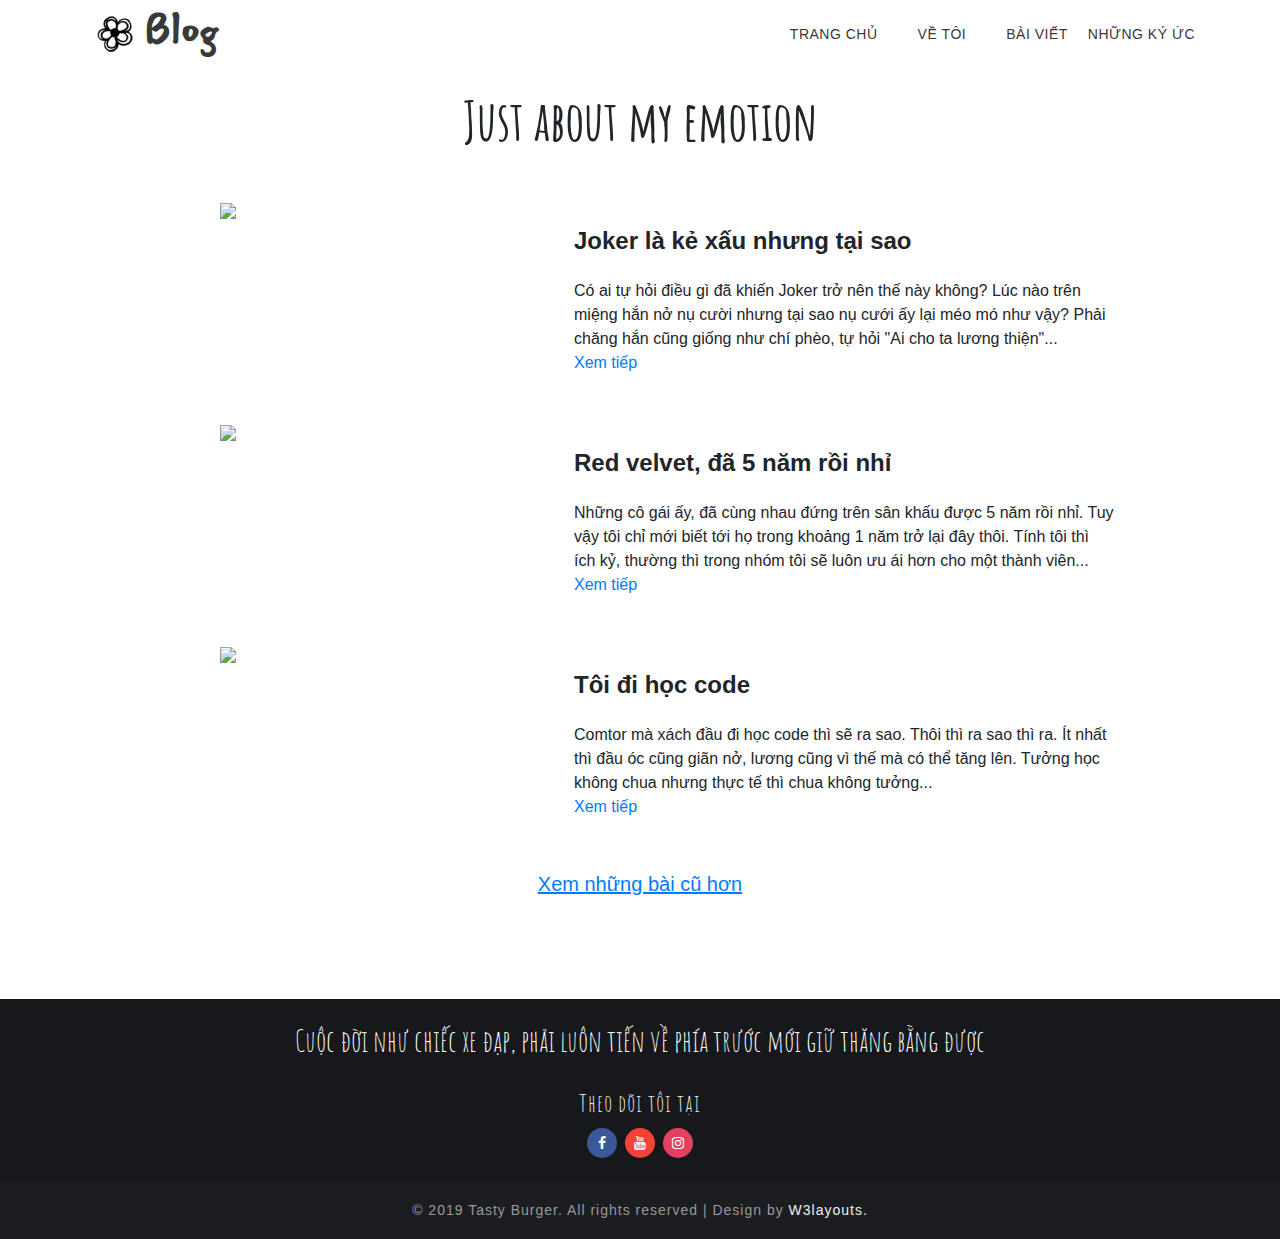
==== blog/index.html @ 6f5dbcda "Add may blog" ====
<!--
Author: W3layouts
Author URL: http://w3layouts.com
License: Creative Commons Attribution 3.0 Unported
License URL: http://creativecommons.org/licenses/by/3.0/
-->

<!DOCTYPE html>
<html lang="zxx">

<head>
	<title>Bông's Blog</title>
	<!-- Meta tag Keywords -->
	<meta name="viewport" content="width=device-width, initial-scale=1">
	<meta charset="UTF-8" />
	<meta name="keywords"
		content="Blog for myself, about my daily life, flim and music" />
	<script>
		addEventListener("load", function () {
			setTimeout(hideURLbar, 0);
		}, false);

		function hideURLbar() {
			window.scrollTo(0, 1);
		}
	</script>
	<!--// Meta tag Keywords -->

	<!-- Custom-Files -->
	<link rel="stylesheet" href="../css/bootstrap.css">
	<!-- Bootstrap-Core-CSS -->
	<link href="../css/css_slider.css" type="text/css" rel="stylesheet" media="all">
	<!-- css slider -->
	<link rel="stylesheet" href="../css/style.css" type="text/css" media="all" />
	<!-- Style-CSS -->
	<link href="../css/font-awesome.min.css" rel="stylesheet">
	<!-- Font-Awesome-Icons-CSS -->
	<!-- //Custom-Files -->

	<!-- Web-Fonts -->
	<!-- <link
		href="//fonts.googleapis.com/css?family=Lato:100,100i,300,300i,400,400i,700,700i,900,900i&amp;subset=latin-ext"
		rel="stylesheet">
	<link
		href="//fonts.googleapis.com/css?family=Barlow+Semi+Condensed:100,100i,200,200i,300,300i,400,400i,500,500i,600,600i,700,700i,800,800i,900,900i"
		rel="stylesheet"> -->
	<link href="https://fonts.googleapis.com/css?family=Mansalva&display=swap" rel="stylesheet">
	<link href="https://fonts.googleapis.com/css?family=Amatic+SC&display=swap" rel="stylesheet">
	<link href="https://fonts.googleapis.com/css2?family=Comic+Neue:ital,wght@1,700&display=swap" rel="stylesheet">
	<!-- //Web-Fonts -->
</head>

<body>
	<!-- header -->
	<header id="home">
	<!-- header 2 -->
	<!-- navigation -->
	<div class="main-top py-1">
		<div class="container">
			<div class="nav-content">
				<!-- logo -->
				<h1>
					<a id="logo" class="logo logo-text" href="../index.html">
						<img src="../images/logo-flower.png" alt="" class="img-fluid">Blog
					</a>
				</h1>
				<!-- //logo -->
				<!-- nav -->
				<div class="nav_web-dealingsls">
					<nav>
						<label for="drop" class="toggle">Menu</label>
						<input type="checkbox" id="drop" />
						<ul class="menu">
							<li><a href="../index.html">Trang chủ</a></li>
							<li><a href="../about/about.html">Về tôi</a></li>
							<li><a href="index.html">Bài viết</a></li>
							<li><a href="#">Những ký ức</a></li>
						</ul>
					</nav>
				</div>
				<!-- //nav -->
			</div>
		</div>
	</div>
	<!-- //navigation -->
	<!-- //header 2 -->

	<!-- content -->
	<div class="about-bottom" id="blog">
		<div class="row no-gutters">
			<h1 class="title-page">Just about my emotion</h1>
			<div class="blogcontent">
				<a href="post1.html"><img src="images/post1.JPG" class="blogimg"/></a>
				<div class="blogtext">
					<div class="blogtitle">Joker là kẻ xấu nhưng tại sao</div>
					<div class="blogdesciption">Có ai tự hỏi điều gì đã khiến Joker trở nên thế này không? 
						Lúc nào trên miệng hắn nở nụ cười nhưng tại sao nụ cưới ấy lại méo mó
						như vậy? Phải chăng hắn cũng giống như chí phèo, tự hỏi "Ai cho ta lương thiện"...
					</div>
					<a href="post1.html">Xem tiếp</a>
				</div>
			</div>
			<div class="blogcontent">
				<a href="post2.html"><img src="images/post2.JPG" class="blogimg"/></a>
				<div class="blogtext">
					<div class="blogtitle">Red velvet, đã 5 năm rồi nhỉ</div>
					<div class="blogdesciption">Những cô gái ấy, đã cùng nhau đứng trên sân khấu được 5 năm 
						rồi nhỉ. Tuy vậy tôi chỉ mới biết tới họ trong khoảng 1 năm trở lại đây thôi.
						Tính tôi thì ích kỷ, thường thì trong nhóm tôi sẽ luôn ưu ái hơn cho một thành viên...
					</div>
					<a href="post2.html">Xem tiếp</a>
				</div>
			</div>
			<div class="blogcontent">
				<a href="post3.html"><img src="images/post3.JPG" class="blogimg"/></a>
				<div class="blogtext">
					<div class="blogtitle">Tôi đi học code</div>
					<div class="blogdesciption">Comtor mà xách đầu đi học code thì sẽ ra sao. Thôi thì ra sao thì ra.
						Ít nhất thì đầu óc cũng giãn nở, lương cũng vì thế mà có thể tăng lên.
						Tưởng học không chua nhưng thực tế thì chua không tưởng... 
					</div>
					<a href="post3.html">Xem tiếp</a>
				</div>
			</div>
			<div id="oldpost">
				<a href="#">Xem những bài cũ hơn</a>
			</div>
		</div>
	</div>
	<!-- //content -->


	<!-- footer -->
	<footer class="py-5">
		<div class="container py-xl-4">
			<div class="row footer-top">
				<div class="col-lg-12 footer-grid_section_1its slogan">
					<h3>Cuộc đời như chiếc xe đạp, phải luôn tiến về phía trước mới giữ thăng bằng được</h3>
				</div>
				<div class="col-lg-12 footer-grid_section_1its footer-text social-icon">
					<!-- social icons -->
					<ul class="top-right-info">
						<div class="footer-title">
								<h3>Theo dõi tôi tại</h3>
						</div>
						<li class="facebook-w3">
							<a href="#facebbok">
								<span class="fa fa-facebook-f"></span>
							</a>
						</li>
						<li class="youtube-w3">
							<a href="#youtube">
								<span class="fa fa-youtube"></span>
							</a>
						</li>
						<li class="instagram-w3">
							<a href="#instagram">
								<span class="fa fa-instagram"></span>
							</a>
						</li>
					</ul>
					<!-- //social icons -->
				</div>
<!-- 
				<div class="col-lg-6 footer-grid_section_1its">
					<div class="footer-title">
						<h3>Request Info</h3>
					</div>
					<div class="info-form-right mt-4 p-0">
						<form action="#" method="post">
							<div class="row">
								<div class="col-lg-6 form-group mb-2 pr-lg-1">
									<input type="text" class="form-control" name="Name" placeholder="Name" required="">
								</div>
								<div class="col-lg-6 form-group mb-2 pl-lg-1">
									<input type="text" class="form-control" name="Phone" placeholder="Phone"
										required="">
								</div>
							</div>
							<div class="form-group mb-2">
								<input type="email" class="form-control" name="Email" placeholder="Email" required="">
							</div>
							<div class="form-group mb-2">
								<textarea name="Comment" class="form-control" placeholder="Comment"
									required=""></textarea>
							</div>
							<button type="submit" class="btn submit-contact ml-auto">Submit</button>
						</form>
					</div> -->
				</div>
			</div>
		</div>
	</footer>
	<!-- //footer -->
	<!-- copyright -->
	<div class="cpy-right text-center py-3">
		<p>© 2019 Tasty Burger. All rights reserved | Design by
			<a href="http://w3layouts.com"> W3layouts.</a>
		</p>
	</div>
	<!-- //copyright -->
	<!-- move top icon -->
	<a href="#home" class="move-top text-center">
		<span class="fa fa-level-up" aria-hidden="true"></span>
	</a>
	<!-- //move top icon -->

</body>

</html>
---- css/css_slider.css ----
.csslider {
    position: relative;
}

.csslider>input {
    display: none;
}

.csslider>input:nth-of-type(4):checked~ul li:first-of-type {
    margin-left: -300%;
}

.csslider>input:nth-of-type(3):checked~ul li:first-of-type {
    margin-left: -200%;
}

.csslider>input:nth-of-type(2):checked~ul li:first-of-type {
    margin-left: -100%;
}

.csslider>input:nth-of-type(1):checked~ul li:first-of-type {
    margin-left: 0%;
}

.csslider>ul {
    position: relative;
    font-size: 0;
    line-height: 0;
    margin: 0 auto;
    padding: 0;
    overflow: hidden;
    white-space: nowrap;
    -moz-box-sizing: border-box;
    -webkit-box-sizing: border-box;
    box-sizing: border-box;
}

.csslider>ul>li {
    position: relative;
    display: inline-block;
    width: 100%;
    height: 100%;
    overflow: visible;
    font-size: 15px;
    font-size: initial;
    line-height: normal;
    -moz-transition: all 0.5s cubic-bezier(0.4, 1.3, 0.65, 1);
    -o-transition: all 0.5s ease-out;
    -webkit-transition: all 0.5s cubic-bezier(0.4, 1.3, 0.65, 1);
    transition: all 0.5s cubic-bezier(0.4, 1.3, 0.65, 1);
    vertical-align: top;
    -moz-box-sizing: border-box;
    -webkit-box-sizing: border-box;
    box-sizing: border-box;
    white-space: normal;
}

.csslider>.navigation {
    position: absolute;
    bottom: 6%;
    left: 50%;
    z-index: 99;
    margin-bottom: -10px;
    font-size: 0;
    line-height: 0;
    text-align: center;
    -webkit-touch-callout: none;
    -webkit-user-select: none;
    -khtml-user-select: none;
    -moz-user-select: none;
    -ms-user-select: none;
    user-select: none;
}

.csslider>.navigation>div {
    margin-left: -100%;
}

.csslider>.navigation label {
    position: relative;
    display: inline-block;
    cursor: pointer;
    border-radius: 50%;
    margin: 0 6px;
    padding: 4px;
    background: #353535;
    border: 2px solid #353535;
}

.csslider>.navigation label:hover:after {
    opacity: 1;
}

.csslider>.navigation label:after {
    content: '';
    position: absolute;
    left: 50%;
    top: 50%;
    margin-left: -6px;
    margin-top: -6px;
    background: #ff3f34;
    border-radius: 50%;
    padding: 6px;
    opacity: 0;
}

.csslider.inside .navigation {
    bottom: 10px;
    margin-bottom: 10px;
}

.csslider.inside .navigation label {
    border: 1px solid #7e7e7e;
}

.csslider>input:nth-of-type(1):checked~.navigation label:nth-of-type(1):after,
.csslider>input:nth-of-type(2):checked~.navigation label:nth-of-type(2):after,
.csslider>input:nth-of-type(3):checked~.navigation label:nth-of-type(3):after {
    opacity: 1;
}

.csslider.infinity>input:first-of-type:checked~.arrows label.goto-last,
.csslider>input:nth-of-type(1):checked~.arrows>label:nth-of-type(0),
.csslider>input:nth-of-type(2):checked~.arrows>label:nth-of-type(1),
.csslider>input:nth-of-type(3):checked~.arrows>label:nth-of-type(2) {
    display: block;
    left: 0;
    right: auto;
    -moz-transform: rotate(45deg);
    -ms-transform: rotate(45deg);
    -o-transform: rotate(45deg);
    -webkit-transform: rotate(45deg);
    transform: rotate(45deg);
}

.csslider.infinity>input:last-of-type:checked~.arrows label.goto-first,
.csslider>input:nth-of-type(1):checked~.arrows>label:nth-of-type(2),
.csslider>input:nth-of-type(2):checked~.arrows>label:nth-of-type(3) {
    display: block;
    right: 0;
    left: auto;
    -moz-transform: rotate(225deg);
    -ms-transform: rotate(225deg);
    -o-transform: rotate(225deg);
    -webkit-transform: rotate(225deg);
    transform: rotate(225deg);
}

/*#region MODULES */
/* arrows left and right */
.csslider>.arrows {
    -webkit-touch-callout: none;
    -webkit-user-select: none;
    -khtml-user-select: none;
    -moz-user-select: none;
    -ms-user-select: none;
    user-select: none;
    display: none;
}

.csslider.inside .navigation {
    bottom: 10px;
    margin-bottom: 10px;
}

.csslider.inside .navigation label {
    border: 1px solid #7e7e7e;
}

.csslider>input:nth-of-type(1):checked~.navigation label:nth-of-type(1):after,
.csslider>input:nth-of-type(2):checked~.navigation label:nth-of-type(2):after,
.csslider>input:nth-of-type(3):checked~.navigation label:nth-of-type(3):after,
.csslider>input:nth-of-type(4):checked~.navigation label:nth-of-type(4):after,
.csslider>input:nth-of-type(5):checked~.navigation label:nth-of-type(5):after,
.csslider>input:nth-of-type(6):checked~.navigation label:nth-of-type(6):after,
.csslider>input:nth-of-type(7):checked~.navigation label:nth-of-type(7):after,
.csslider>input:nth-of-type(8):checked~.navigation label:nth-of-type(8):after,
.csslider>input:nth-of-type(9):checked~.navigation label:nth-of-type(9):after,
.csslider>input:nth-of-type(10):checked~.navigation label:nth-of-type(10):after,
.csslider>input:nth-of-type(11):checked~.navigation label:nth-of-type(11):after {
    opacity: 1;
}

.csslider>.arrows {
    position: absolute;
    top: 50%;
    width: 100%;
    height: 26px;
    z-index: 99;
    -moz-box-sizing: content-box;
    -webkit-box-sizing: content-box;
    box-sizing: content-box;
}

.csslider>.arrows label {
    display: none;
    position: absolute;
    top: -50%;
    padding: 9px;
    box-shadow: inset 2px -2px 0 1px #304659;
    cursor: pointer;
    -moz-transition: box-shadow 0.15s, margin 0.15s;
    -o-transition: box-shadow 0.15s, margin 0.15s;
    -webkit-transition: box-shadow 0.15s, margin 0.15s;
    transition: box-shadow 0.15s, margin 0.15s;
}

.csslider>.arrows label:hover {
    margin: 0;
    opacity: .8;
}

.csslider>.arrows label:before {
    content: '';
    position: absolute;
    top: -100%;
    left: -100%;
    height: 300%;
    width: 300%;
}

.csslider.infinity>input:first-of-type:checked~.arrows label.goto-last,
.csslider>input:nth-of-type(1):checked~.arrows>label:nth-of-type(0),
.csslider>input:nth-of-type(2):checked~.arrows>label:nth-of-type(1),
.csslider>input:nth-of-type(3):checked~.arrows>label:nth-of-type(2),
.csslider>input:nth-of-type(4):checked~.arrows>label:nth-of-type(3),
.csslider>input:nth-of-type(5):checked~.arrows>label:nth-of-type(4),
.csslider>input:nth-of-type(6):checked~.arrows>label:nth-of-type(5),
.csslider>input:nth-of-type(7):checked~.arrows>label:nth-of-type(6),
.csslider>input:nth-of-type(8):checked~.arrows>label:nth-of-type(7),
.csslider>input:nth-of-type(9):checked~.arrows>label:nth-of-type(8),
.csslider>input:nth-of-type(10):checked~.arrows>label:nth-of-type(9),
.csslider>input:nth-of-type(11):checked~.arrows>label:nth-of-type(10) {
    display: block;
    left: 5%;
    right: auto;
    -moz-transform: rotate(45deg);
    -ms-transform: rotate(45deg);
    -o-transform: rotate(45deg);
    -webkit-transform: rotate(45deg);
    transform: rotate(45deg);
}

.csslider.infinity>input:last-of-type:checked~.arrows label.goto-first,
.csslider>input:nth-of-type(1):checked~.arrows>label:nth-of-type(2),
.csslider>input:nth-of-type(2):checked~.arrows>label:nth-of-type(3),
.csslider>input:nth-of-type(3):checked~.arrows>label:nth-of-type(4),
.csslider>input:nth-of-type(4):checked~.arrows>label:nth-of-type(5),
.csslider>input:nth-of-type(5):checked~.arrows>label:nth-of-type(6),
.csslider>input:nth-of-type(6):checked~.arrows>label:nth-of-type(7),
.csslider>input:nth-of-type(7):checked~.arrows>label:nth-of-type(8),
.csslider>input:nth-of-type(8):checked~.arrows>label:nth-of-type(9),
.csslider>input:nth-of-type(9):checked~.arrows>label:nth-of-type(10),
.csslider>input:nth-of-type(10):checked~.arrows>label:nth-of-type(11),
.csslider>input:nth-of-type(11):checked~.arrows>label:nth-of-type(12) {
    display: block;
    right: 5%;
    left: auto;
    -moz-transform: rotate(225deg);
    -ms-transform: rotate(225deg);
    -o-transform: rotate(225deg);
    -webkit-transform: rotate(225deg);
    transform: rotate(225deg);
}

#slider1 {
    width: 100%;
}

@media screen and (max-width:1080px) {

    .csslider.infinity>input:first-of-type:checked~.arrows label.goto-last,
    .csslider>input:nth-of-type(1):checked~.arrows>label:nth-of-type(0),
    .csslider>input:nth-of-type(2):checked~.arrows>label:nth-of-type(1),
    .csslider>input:nth-of-type(3):checked~.arrows>label:nth-of-type(2),
    .csslider>input:nth-of-type(4):checked~.arrows>label:nth-of-type(3),
    .csslider>input:nth-of-type(5):checked~.arrows>label:nth-of-type(4),
    .csslider>input:nth-of-type(6):checked~.arrows>label:nth-of-type(5),
    .csslider>input:nth-of-type(7):checked~.arrows>label:nth-of-type(6),
    .csslider>input:nth-of-type(8):checked~.arrows>label:nth-of-type(7),
    .csslider>input:nth-of-type(9):checked~.arrows>label:nth-of-type(8),
    .csslider>input:nth-of-type(10):checked~.arrows>label:nth-of-type(9),
    .csslider>input:nth-of-type(11):checked~.arrows>label:nth-of-type(10) {
        left: 4%;
    }

    .csslider.infinity>input:last-of-type:checked~.arrows label.goto-first,
    .csslider>input:nth-of-type(1):checked~.arrows>label:nth-of-type(2),
    .csslider>input:nth-of-type(2):checked~.arrows>label:nth-of-type(3),
    .csslider>input:nth-of-type(3):checked~.arrows>label:nth-of-type(4),
    .csslider>input:nth-of-type(4):checked~.arrows>label:nth-of-type(5),
    .csslider>input:nth-of-type(5):checked~.arrows>label:nth-of-type(6),
    .csslider>input:nth-of-type(6):checked~.arrows>label:nth-of-type(7),
    .csslider>input:nth-of-type(7):checked~.arrows>label:nth-of-type(8),
    .csslider>input:nth-of-type(8):checked~.arrows>label:nth-of-type(9),
    .csslider>input:nth-of-type(9):checked~.arrows>label:nth-of-type(10),
    .csslider>input:nth-of-type(10):checked~.arrows>label:nth-of-type(11),
    .csslider>input:nth-of-type(11):checked~.arrows>label:nth-of-type(12) {
        right: 4%;
    }
}

@media screen and (max-width: 667px) {
    .csslider>.arrows label {
        padding: 7px;
    }
}

@media screen and (max-width: 480px) {
    .csslider>.arrows label {
        padding: 6px;
    }

    .csslider>.navigation {
        bottom: 6%;
    }
}

@media screen and (max-width: 414px) {

    .csslider.infinity>input:last-of-type:checked~.arrows label.goto-first,
    .csslider>input:nth-of-type(1):checked~.arrows>label:nth-of-type(2),
    .csslider>input:nth-of-type(2):checked~.arrows>label:nth-of-type(3),
    .csslider>input:nth-of-type(3):checked~.arrows>label:nth-of-type(4),
    .csslider>input:nth-of-type(4):checked~.arrows>label:nth-of-type(5),
    .csslider>input:nth-of-type(5):checked~.arrows>label:nth-of-type(6),
    .csslider>input:nth-of-type(6):checked~.arrows>label:nth-of-type(7),
    .csslider>input:nth-of-type(7):checked~.arrows>label:nth-of-type(8),
    .csslider>input:nth-of-type(8):checked~.arrows>label:nth-of-type(9),
    .csslider>input:nth-of-type(9):checked~.arrows>label:nth-of-type(10),
    .csslider>input:nth-of-type(10):checked~.arrows>label:nth-of-type(11),
    .csslider>input:nth-of-type(11):checked~.arrows>label:nth-of-type(12) {
        right: 5%;
    }
}

@media screen and (max-width: 375px) {

    .csslider.infinity>input:last-of-type:checked~.arrows label.goto-first,
    .csslider>input:nth-of-type(1):checked~.arrows>label:nth-of-type(2),
    .csslider>input:nth-of-type(2):checked~.arrows>label:nth-of-type(3),
    .csslider>input:nth-of-type(3):checked~.arrows>label:nth-of-type(4),
    .csslider>input:nth-of-type(4):checked~.arrows>label:nth-of-type(5),
    .csslider>input:nth-of-type(5):checked~.arrows>label:nth-of-type(6),
    .csslider>input:nth-of-type(6):checked~.arrows>label:nth-of-type(7),
    .csslider>input:nth-of-type(7):checked~.arrows>label:nth-of-type(8),
    .csslider>input:nth-of-type(8):checked~.arrows>label:nth-of-type(9),
    .csslider>input:nth-of-type(9):checked~.arrows>label:nth-of-type(10),
    .csslider>input:nth-of-type(10):checked~.arrows>label:nth-of-type(11),
    .csslider>input:nth-of-type(11):checked~.arrows>label:nth-of-type(12) {
        right: 6%;
    }
}
---- css/style.css ----
/*--
Author: W3layouts
Author URL: http://w3layouts.com
License: Creative Commons Attribution 3.0 Unported
License URL: http://creativecommons.org/licenses/by/3.0/
--*/
/*-- Reset Code --*/
body {
    padding: 0;
    margin: 0;
    background: #FFF;
    font-family: 'Lato', sans-serif;
}

body a:hover {
    text-decoration: none;
}

body a:focus,
a:hover {
    text-decoration: none;
}

body a:hover,
body button:hover {
    opacity: .8;
}

h1,
h2,
h3,
h4,
h5,
h6 {
    margin: 0;
    padding: 0;
    font-family: 'Barlow Semi Condensed', sans-serif;

}

p {
    margin: 0;
    padding: 0;
    font-size: 17px;
    line-height: 25px;
    color: #999;
    font-family: 'Lato', sans-serif;
    font-weight: normal;
}

ul,
ol {
    margin: 0;
    padding: 0;
}

label {
    margin: 0;
}

a:focus,
a:hover {
    text-decoration: none;
    outline: none
}

.text-wh {
    color: #fff;
}

.text-da {
    color: #343a40;
}

.text-li {
    color: #f8f9fa;
}

html {
    scroll-behavior: smooth;
}

/* //Reset Code */

/* bottom-to-top */
a.move-top {
    position: fixed;
    bottom: 1.5%;
    right: 2%;
    z-index: 0;
}

a.move-top span {
    color: #ff3f34;
    font-size: 30px;
}

/* //bottom-to-top */

/* header */
/* top bar */
.header-top_w3layouts {
    padding: 0 .5em;
}

/* social icons */
.top-right-info li a {
    color: #fff;
    width: 30px;
    height: 30px;
    line-height: 30px;
    text-align: center;
    border-radius: 50%;
    margin: 0 2px;
    display: inline-block;
    transition: 0.3s all;
    -webkit-transition: 0.3s all;
    -moz-transition: 0.3s all;
    -o-transition: 0.3s all;
    -ms-transition: 0.3s all;
}

.top-right-info li a span {
    color: #fff;
    font-size: 14px;
}

.top-right-info li p {
    margin-right: 6px;
    font-size: 16px;
}

.top-right-info li.facebook-w3 a {
    background: #3b5998;
}

.top-right-info li.youtube-w3 a {
    background: #F44336;
}

.top-right-info li.instagram-w3 a {
    background: rgb(228, 64, 95);
}

.top-right-info li.dribble-w3 a {
    background: #ea4c89;
}

.top-right-info li {
    display: inline-block;
}

nav li:last-child {
    margin: 0;
}

/* //social icons */
.header-top_w3layouts p,
.header-w3layouts p,
.top-w3layouts p {
    font-size: 14px;
}

a.login-button-2 {
    letter-spacing: 1px;
    font-size: 12px;
    background: #05c46b;
    padding: 8px 20px;
    border-radius: 4px;
    color: #fff;
}

.middle-flex {
    align-items: center;
}

/* //top bar */
/* header 2 */
.nav-content {
    display: flex;
    align-items: center;
}

.nav_web-dealingsls {
    margin-left: auto;
}

/* navigation */
/* CSS Document */
.toggle-2,
.toggle,
[id^=drop] {
    display: none;
}

/* Giving a background-color to the nav container. */
nav {
    margin: 0;
    padding: 0;
}

/* Since we'll have the "ul li" "float:left"
 * we need to add a clear after the container. */
nav:after {
    content: "";
    display: table;
    clear: both;
}

/* Removing padding, margin and "list-style" from the "ul",
 * and adding "position:reltive" */
nav ul {
    padding: 0;
    margin: 0;
    list-style: none;
    position: relative;
}

/* Positioning the navigation items inline */
nav ul li {
    display: inline-block;
    float: left;
}

/* Styling the links */
nav li {
    margin: 0 20px;
}

nav a {
    color: #3a3939;
    font-weight: 400;
    font-size: 14px;
    display: inline-block;
    text-transform: uppercase;
    letter-spacing: .5px;
}

/* Background color change on Hover */
nav a:hover {
    color: #3a3939;
}

/* Hide Dropdowns by Default
 * and giving it a position of absolute */
nav ul ul {
    display: none;
    position: absolute;
    top: 24px;
    background: #fff;
    padding: 10px;
    z-index: 9;
    border: 1px solid #e4e4e4;
    /* has to be the same number as the "line-height" of "nav a" */
}

/* Display Dropdowns on Hover */
nav ul li:hover>ul {
    display: inherit;
}

/* Fisrt Tier Dropdown */
nav ul ul li {
    width: 170px;
    float: none;
    display: list-item;
    position: relative;
    margin: 0;
}

nav ul ul li a {
    display: block;
    font-size: 13px;
    padding: 6px 10px;
}

a.drop-text:hover {
    background: #f5f5f5;
}

/* Second, Third and more Tiers	
 * We move the 2nd and 3rd etc tier dropdowns to the left
 * by the amount of the width of the first tier.
*/
nav ul ul ul li {
    position: relative;
    top: -60px;
    /* has to be the same number as the "width" of "nav ul ul li" */
    left: 170px;
}

/* Change ' +' in order to change the Dropdown symbol */
li>a:only-child:after {
    content: '';
}

/* Media Queries
--------------------------------------------- */
@media all and (max-width : 991px) {
    #logo {
        float: left;
    }

    /* Hide the navigation menu by default */
    /* Also hide the  */
    .toggle+a,
    .menu {
        display: none;
    }


    /* Stylinf the toggle lable */
    .toggle {
        display: block;
        padding: 8px 15px 10px;
        font-size: 15px;
        text-decoration: none;
        border: none;
        float: right;
        background-color: #eee;
        color: #111;
        border-radius: 4px;
        -webkit-border-radius: 4px;
        -o-border-radius: 4px;
        -ms-border-radius: 4px;
        -moz-border-radius: 4px;
        margin-bottom: 0;
        cursor: pointer;
        margin-top: 8px;
    }

    .menu .toggle {
        float: none;
        text-align: center;
        margin: auto;
        max-width: 70px;
        padding: 5px 0;
        font-weight: normal;
        font-size: 14px;
        background: transparent;
        color: #3a3939;
        text-transform: uppercase;
        letter-spacing: .5px;
    }

    .toggle:hover {
        opacity: .8;
    }

    /* Display Dropdown when clicked on Parent Lable */
    [id^=drop]:checked+ul {
        display: block;
        padding: 15px 0;
        text-align: center;
        width: 100%;
        background: #f9f9f9;
        border: 1px solid #e2e2e2;
    }

    nav ul {
        float: right;
    }

    /* Change menu item's width to 100% */
    nav ul li {
        display: block;
        width: 100%;
    }

    nav a:hover,
    nav ul ul ul a {
        background-color: transparent;
    }

    /* Hide Dropdowns by Default */
    nav ul ul {
        float: none;
        position: static;
        color: #ffffff;
        /* has to be the same number as the "line-height" of "nav a" */
    }

    /* Hide menus on hover */
    nav ul ul li:hover>ul,
    nav ul li:hover>ul {
        display: none;
    }

    /* Fisrt Tier Dropdown */
    nav ul ul li {
        display: block;
        width: 100%;
        padding: 0;
    }

    nav ul ul ul li {
        position: static;
        /* has to be the same number as the "width" of "nav ul ul li" */
    }

    nav .menu li {
        margin: 2px 0;
    }

    ul.menu {
        max-height: 250px;
        overflow-y: auto;
    }

    .nav-content {
        display: block;
    }
}

/* navigation scroll */
ul.menu::-webkit-scrollbar {
    width: 3px;
}

ul.menu::-webkit-scrollbar-track {
    -webkit-box-shadow: inset 0 0 6px rgba(0, 0, 0, 0.1);
}

ul.menu::-webkit-scrollbar-thumb {
    background-color: rgb(212, 212, 212);
}

/* //navigation scroll */

/* //navigation */
/* logo */
a.logo {
    color: #3a3939;
    font-size: 40px;
    padding: 0;
    font-weight: bold;
    position: relative;
}

a.logo span {
    color: #ff3f34;
    font-size: 15px;
    letter-spacing: 5px;
    font-weight: 500;
    position: absolute;
    right: 0;
    top: -2px;
}

/* //logo */

/* download button */
.dwn-button span {
    font-size: 33px;
    color: #3a3939;
}

/* //download button */

/* modal */
.login {
    max-width: 500px;
    border: 1px solid #eee;
}

.login-body h5 {
    color: #000;
    font-size: 28px;
    letter-spacing: 1px;
}

p.account-w3ls a {
    color: #05c46b;
}

.form-group label {
    font-size: 15px;
    letter-spacing: 1px;
    color: #000;
    margin-bottom: 8px;
}

button.submit {
    background: #ff3f34;
    color: #fff;
    font-size: 15px;
    letter-spacing: 2px;
    padding: 10px;
    width: 100%;
    margin-top: 1em;
    transition: 0.5s all;
    -webkit-transition: 0.5s all;
    -moz-transition: 0.5s all;
    -o-transition: 0.5s all;
    -ms-transition: 0.5s all;
}

/* //modal */
/* //header 2 */

/* banner */
.baneer-w3ls {
    background: linear-gradient(to bottom, #fff, #fbfbfb);
    z-index: 1;
    position: relative;
}

/* left side text */
.banner-info_agile_w3ls {
    padding-top: 10em;
    padding-left: 5em;
}`

.banner-info_agile_w3ls h5 {
    font-family: 'Lato', sans-serif;
    font-size: 24px;
    letter-spacing: 3px;
}

.banner-info_agile_w3ls h3 {
    font-size: 100px;
    letter-spacing: 1px;
    font-weight: 600;
}

.banner-info_agile_w3ls h3 span {
    color: #ff3f34;
}

a.button-w3ls {
    color: #615f5f;
    letter-spacing: 1px;
    font-size: 13px;
    padding: 12px 20px;
    background: transparent;
    border: 1px solid #c1c0c0;
    display: inline-block;
    border-radius: 4px;
}

a.button-w3ls.active {
    color: #fff;
    background: #05c46b;
    border-color: #05c46b;
}

a.button-w3ls:hover {
    color: #fff;
    background: #05c46b;
    border-color: #05c46b;
}

/* //left side text */
/* right side slider */
.banner-top1,
.banner-top2,
.banner-top3 {
    min-height: 500px;
}

.banner-top1 {
    background: url(../images/1.jpg) no-repeat bottom;
    background-size: cover;
    -webkit-background-size: cover;
    -moz-background-size: cover;
    -o-background-size: cover;
    -moz-background-size: cover;
}

.banner-top2 {
    background: url(../images/2.jpg) no-repeat bottom;
    background-size: cover;
    -webkit-background-size: cover;
    -moz-background-size: cover;
    -o-background-size: cover;
    -moz-background-size: cover;
}

.banner-top3 {
    background: url(../images/3.jpg) no-repeat bottom;
    background-size: cover;
    -webkit-background-size: cover;
    -moz-background-size: cover;
    -o-background-size: cover;
    -moz-background-size: cover;
}

/* //right side slider */

/* css clider */

.cover-top-center-9 {
    min-height: 100vh;
    display: grid;
    align-items: center;
    position: relative;
    z-index: 99;
}

/* //banner */

/* about */
.about {
    background: url(../images/about-me.jpg) no-repeat left;
    background-size: cover;
    -webkit-background-size: contain;
    -moz-background-size: cover;
    -o-background-size: cover;
    -moz-background-size: cover;
    min-height: 500px;
}

h3.w3ls-title {
    font-size: 40px;
    font-weight: 600;
    color: #333;
}

h3.w3ls-title span {
    color: #ff3f34;
}

p.w3ls-title-sub {
    font-size: 22px;
    color: #353535;
    letter-spacing: 3px;
}

.right-space {
    padding-right: 15em;
}

.w3ls-bnrbtm {
    position: relative;
    z-index: 1;
    background: #fff;
}
.w3ls-bnrbtm,
.single-page,
.portfolio,
.ab-info-main,.about-bottom {
    position: relative;
    z-index: 1;
    background: #fff;
}
/* //about */

/* services */
.middle {
    background: url(../images/bg5.jpg) no-repeat center;
    background-size: cover;
    -webkit-background-size: cover;
    -moz-background-size: cover;
    -o-background-size: cover;
    -ms-background-size: cover;
    position: relative;
    z-index: 0;
    margin-bottom: 7em;
}

.img-blog-2 {
    position: absolute;
    text-align: center;
    /* width: 100%; */
    bottom: -20%;
    animation: scale 4s linear infinite;
    left: 4%;
    right: 0;
    z-index: -1;
}

.wthree_banner_bottom_grid_right h4 a {
    font-size: 28px;
    letter-spacing: .8px;
    font-weight: 600;
    color: #333;
}

/* //services */

/* slides images */
.wthree-slider {
    background-image: url(../images/bg7.jpg);
    background-repeat: repeat-x;
    animation: slideleft 20000s infinite linear;
    -webkit-animation: slideleft 20000s infinite linear;
    background-size: cover;
    min-height: 400px;
}

@keyframes slideleft {
    from {
        background-position: 0%;
    }

    to {
        background-position: 90000%;
    }
}

@-webkit-keyframes slideleft {
    from {
        background-position: 0%;
    }

    to {
        background-position: 90000%;
    }
}

/* //slides images */

/* blog */
p.titile-para-text {
    max-width: 600px;
    font-size: 15px;
}

h5.card-title a,
h5.card-title {
    color: #1f1f1f;
    font-size: 22px;
    line-height: 1.5;
    letter-spacing: .5px;
}

.blog_w3icon span {
    color: #777;
    text-transform: uppercase;
    font-size: 12px;
    word-spacing: 3px;
    letter-spacing: 1px;
}

.card-header {
    position: relative;
}

img.img-blog {
    position: absolute;
    bottom: -20%;
    left: 6%;
}

/* //blog */

/* two grids */
.blog-sec-w3 {
    min-height: 500px;
}

.blog-sec-w3 {
    background: url(../images/my-life.jpg) no-repeat center;
    background-size: cover;
    -webkit-background-size: cover;
    -moz-background-size: cover;
    -o-background-size: cover;
    -ms-background-size: cover;
    opacity: 0.8;
}

.blog-sec-w3-2 {
    background: url(../images/film-music.jpeg) no-repeat center;
    background-size: cover;
    -webkit-background-size: cover;
    -moz-background-size: cover;
    -o-background-size: cover;
    -ms-background-size: cover;
    opacity: 0.8;
}

.text-blog-w3 {
    max-width: 650px;
    margin: 0 auto;
    padding-top: 10em !important;
}

.blog-sec-w3 p {
    font-size: 15px;
}

.blog-sec-w3 h4 a {
    font-size: 45px;
    font-weight: 600;
    color: #fff;
}

/* //two grids */

/* newsletter */
.subscribe-main {
    position: relative;
}

img.img-fluid.sub-img {
    position: absolute;
    bottom: 0;
    right: 0;
}

.newsletter-info input[type="email"] {
    padding: 15px 20px;
    font-size: 15px;
    color: #000;
    outline: none;
    letter-spacing: 1px;
    border: none;
    border: 1px solid #c1c0c0;
    flex-basis: 75%;
    border-radius: 4px;
}

.newsletter-info button {
    color: #fff;
    font-size: 16px;
    letter-spacing: 2px;
    padding: 14px 0;
    border: 1px solid #ff3f34;
    background: #ff3f34;
    flex-basis: 25%;
    -webkit-transition: 0.5s all;
    -moz-transition: 0.5s all;
    transition: 0.5s all;
    cursor: pointer;
    border-radius: 4px;
}

/* //newslettr */

/* footer */
footer {
    background: #17181b;
}

h2 a.logo {
    color: #fff;
}

.footer-text p,
.footer-text p a,
.contact-info p {
    color: #727377;
    font-size: 15px;
}

.footer-title h3 {
    font-size: 24px;
    color: #f3f3f3;
    letter-spacing: 1px;
    margin-bottom:10px;
    font-family: 'Amatic SC', cursive;
}

.payment-links li {
    display: inline-block;
}

/* form */
.info-form-right input[type="text"],
.info-form-right input[type="email"],
.info-form-right textarea {
    color: #000;
    background: #f7f7f7;
    outline: none;
    font-size: 14px;
    padding: 9px;
    letter-spacing: 1px;
    border: none;
    -webkit-appearance: none;
}

.info-form-right textarea {
    resize: none;
    min-height: 6em;
}

button.submit-contact {
    background: #ff3f34;
    color: #fff;
    letter-spacing: 1px;
    padding: 8px 26px;
    font-size: 14px;
    display: inherit;
    margin-top: 1em;
    border-radius: 4px;
}

button.submit-contact:hover {
    opacity: .8;
}

/* //form */
/* copyright */
.cpy-right {
    background: #1c1d21;
}

.cpy-right p {
    letter-spacing: 1px;
    font-size: 14px;
}

.cpy-right p a {
    color: #eee;
}

.cpy-right p a:hover {
    color: #ff514e;
}

/* //copyright */
/* footer */

/* inner pages */
.main-banner-2 {
    background: url(../images/inner-bg.jpg) no-repeat center;
    background-size: cover;
    -webkit-background-size: cover;
    -moz-background-size: cover;
    -o-background-size: cover;
    -ms-background-size: cover;
    min-height: 300px;
}

/* page details */
.breadcrumb-agile {
    box-shadow: 2px 3px 12px 1px rgba(0, 0, 0, 0.15);
}

.breadcrumb li a {
    color: #ff3f34;
    font-weight: bold;
}

.breadcrumb li {
    letter-spacing: 1px;
    color: #000;
    font-size: 15px;
}

/* //page details */

/* menu page */
.gallery-demo {
    box-shadow: 0 3px 5px -1px rgba(0, 0, 0, 0.07), 0 5px 8px 0 rgba(0, 0, 0, 0.05), 0 1px 14px 0 rgba(0, 0, 0, 0.04);
    transition: 0.5s all;
    -webkit-transition: 0.5s all;
    -moz-transition: 0.5s all;
    -o-transition: 0.5s all;
    -ms-transition: 0.5s all;
}

.gallery-demo:hover {
    box-shadow: 0 12px 16px 0 rgba(0, 0, 0, .24), 0 17px 50px 0 rgba(0, 0, 0, .19);
    transition: 0.5s all;
    -webkit-transition: 0.5s all;
    -moz-transition: 0.5s all;
    -o-transition: 0.5s all;
    -ms-transition: 0.5s all;
}

h4.p-mask {
    color: #636363;
    font-size: 20px;
    letter-spacing: 1px;
    text-align: center;
    padding: 14px 10px 20px;
}

h4.p-mask span {
    color: #191919;
    font-size: 24px
}

.galler-pop-in {
    z-index: 9999;
}

.login-popup {
    z-index: 99999;
}

.login-popup-2 {
    z-index: 999999;
}

/* gallery */
/* popup */
.pop-overlay {
    position: fixed;
    top: 0px;
    bottom: 0;
    left: 0;
    right: 0;
    background: rgba(0, 0, 0, 0.7);
    transition: opacity 0ms;
    visibility: hidden;
    opacity: 0;
    z-index: 999;
    display: flex;
    align-items: center;
}

.pop-overlay:target {
    visibility: visible;
    opacity: 1;
}

.popup {
    background: #fff;
    border-radius: 4px;
    max-width: 500px;
    position: relative;
    margin: 5.5em auto;
    padding: 3em 2em 2em;
    text-align: center;
}

.popup .close {
    position: absolute;
    top: 5px;
    right: 15px;
    transition: all 200ms;
    font-size: 30px;
    font-weight: bold;
    text-decoration: none;
    color: #000;
}

.popup .close:hover {
    color: #7870fb;
}

/* //popup */
/* //gallery */
@media(max-width: 991px) {
    .gal-img {
        padding: 0 .5em;
    }
}

@media(max-width: 736px) {
    .popup {
        margin: 2.5em auto;
    }

    .gal-img {
        padding: 0 1em;
    }
}

@media(max-width: 480px) {
    .popup {
        margin: 3.5em 1em;
    }
}

/* //menu page */

/* contact page */
h3.footer-title {
    color: #05c46b;
    letter-spacing: 1px;
}

h5.address {
    font-size: 21px;
    color: #1e272e;
    letter-spacing: 1px;
    font-weight: 500;
}

.address-right p a {
    color: #999;
}

.address-right p a:hover {
    color: #000;
}

.contact-agileinfo input[type="text"],
.contact-agileinfo input[type="email"],
.contact-agileinfo textarea {
    width: 100%;
    color: #999;
    background: none;
    outline: none;
    font-size: 14px;
    padding: 1em;
    letter-spacing: 1px;
    border: solid 1px #ddd;
    -webkit-appearance: none;
    display: inline-block;
}

.contact-agileinfo textarea {
    resize: none;
    min-height: 13em;
}

button.submit-contact-main {
    background: #05c46b;
    color: #fff;
    letter-spacing: 1px;
    padding: 12px 50px;
    font-size: 16px;
    display: inherit;
    border-radius: 4px;
}

button.submit-contact-main:hover {
    opacity: .8;
}

/* map */
.map iframe {
    width: 100%;
    min-height: 400px;
    border: none;
    display: block;
}

/* //map */
/* //contact page */

/* about page */
h3.title-sub {
    font-size: 27px;
    line-height: 32px;
    letter-spacing: 1px;
}

h3.title-sub span {
    display: block;
}

/* team */
.caption {
    text-align: center;
}

.team-text h4 a {
    font-size: 26px;
    color: #000;
    letter-spacing: 1px;
    margin: 1.2em 0 .8em;
    font-weight: 600;
    display: inline-block;
}

.caption ul li {
    display: inline-block;
}

.caption ul li:nth-child(2) {
    margin: 0 .3em;
}

.caption ul li a i {
    color: #fff;
    width: 35px;
    height: 35px;
    font-size: 16px;
    line-height: 2.2;
}

.caption ul li a i:hover {
    transform: rotateY(360deg);
    transition: .5s all;
}

.caption ul li a i.f1 {
    background: #3b5998;
}

.caption ul li a i.f2 {
    background: #00aced;
}

.caption ul li a i.f3 {
    background: #F44336;
}

/* //team */
/* //about page */

/* responsive */

@media(max-width: 1680px) {}

@media(max-width: 1600px) {}

@media(max-width: 1440px) {

    .banner-top1,
    .banner-top2,
    .banner-top3 {
        min-height: 570px;
    }

    .banner-info_agile_w3ls {
        padding-top: 9em;
        padding-left: 3em;
    }

    .banner-info_agile_w3ls h5 {
        font-size: 22px;
    }

    .banner-info_agile_w3ls h3 {
        font-size: 90px;
    }

    .text-blog-w3 {
        padding-top: 9em !important;
    }

    .main-banner-2 {
        min-height: 250px;
    }
}

@media(max-width: 1366px) {
    .wthree-slider {
        min-height: 370px;
    }

    .right-space {
        padding-right: 7em;
    }
}

@media(max-width: 1280px) {
    .banner-info_agile_w3ls h5 {
        font-size: 20px;
    }

    .banner-info_agile_w3ls h3 {
        font-size: 90px;
    }

    .banner-info_agile_w3ls {
        padding-top: 7em;
    }

    .banner-top1,
    .banner-top2,
    .banner-top3 {
        min-height: 480px;
    }

    .blog-sec-w3 {
        min-height: 440px;
    }

    .text-blog-w3 {
        padding-top: 8em !important;
    }

    .main-banner-2 {
        min-height: 200px;
    }
}

@media(max-width: 1080px) {
    .about {
        min-height: 400px;
    }

    p.w3ls-title-sub {
        font-size: 20px;
    }

    .blog-sec-w3 {
        min-height: 420px;
    }

    .text-blog-w3 {
        padding-top: 7em !important;
    }

    .wthree_banner_bottom_grid_right h4 a {
        font-size: 26px;
    }

    .img-blog-2 {
        bottom: -32%;
        left: 6%;
    }

    .middle {
        margin-bottom: 10em;
    }

    .wthree-slider {
        min-height: 320px;
    }

    img.img-fluid.sub-img {
        width: 44%;
    }

    h3.w3ls-title {
        font-size: 36px;
    }

    .newsletter-info input[type="email"] {
        padding: 16px 26px;
        font-size: 14px;
    }

    .newsletter-info input[type="submit"] {
        font-size: 15px;
        padding: 15px 0;
    }
}

@media(max-width: 1050px) {
    .banner-info_agile_w3ls h3 {
        font-size: 90px;
    }

    .banner-info_agile_w3ls h5 {
        font-size: 18px;
    }

    .banner-top1,
    .banner-top2,
    .banner-top3 {
        min-height: 430px;
    }

    .banner-top1,
    .banner-top2,
    .banner-top3 {
        min-height: 430px;
    }

    .banner-info_agile_w3ls {
        padding-top: 5em;
    }

    a.logo {
        font-size: 36px;
    }

    a.logo span {
        font-size: 13px;
        letter-spacing: 6px;
        top: 0;
    }

    .right-space {
        padding-right: 5em;
    }
}

@media(max-width: 1024px) {}

@media(max-width: 991px) {
    .banner-info_agile_w3ls {
        padding-top: 4em;
        padding-left: 0em;
    }

    .banner-top1,
    .banner-top2,
    .banner-top3 {
        min-height: 620px;
    }

    .blog-sec-w3 {
        min-height: 400px;
    }

    .text-blog-w3 {
        padding-top: 6em !important;
    }

    .middle {
        margin-bottom: 20em;
        padding-bottom: 6em !important;
    }

    .img-blog-2 {
        bottom: -44%;
        left: 6%;
    }

    .wthree-slider {
        min-height: 280px;
    }

    img.img-fluid.sub-img {
        width: 30%;
    }

    h3.w3ls-title {
        font-size: 34px;
    }
}

@media(max-width: 900px) {

    .banner-top1,
    .banner-top2,
    .banner-top3 {
        min-height: 550px;
    }

    .right-space {
        padding-right: 3em;
    }

    .map iframe {
        min-height: 350px;
    }
}

@media(max-width: 800px) {

    .banner-top1,
    .banner-top2,
    .banner-top3 {
        min-height: 490px;
    }
}

@media(max-width: 768px) {}

@media(max-width: 736px) {
    .banner-info_agile_w3ls h5 {
        font-size: 16px;
        letter-spacing: 3px;
    }

    .banner-info_agile_w3ls {
        padding-top: 3em;
    }

    .banner-top1,
    .banner-top2,
    .banner-top3 {
        min-height: 440px;
    }

    .about {
        min-height: 300px;
    }

    img.img-blog {
        bottom: -15%;
    }

    h3.w3ls-title {
        font-size: 32px;
    }

    .subscribe-main {
        padding-bottom: 8em !important;
    }

    a.login-button-2 {
        padding: 10px 20px;
    }

    p {
        font-size: 15px;
    }

    ul.top-right-info p {
        font-size: 14px;
    }

    .banner-info_agile_w3ls h3 {
        font-size: 70px;
    }

    .about {
        min-height: 250px;
    }

    .main-banner-2 {
        min-height: 150px;
    }
}

@media(max-width: 667px) {}

@media(max-width: 640px) {

    .banner-top1,
    .banner-top2,
    .banner-top3 {
        min-height: 380px;
    }
}

@media(max-width: 600px) {}

@media(max-width: 568px) {

    .banner-top1,
    .banner-top2,
    .banner-top3 {
        min-height: 350px;
    }

    .about {
        min-height: 200px;
    }

    p.w3ls-title-sub {
        font-size: 18px;
    }

    .img-blog-2 {
        bottom: -44%;
        left: 0;
    }

    img.img-fluid.sub-img {
        width: 36%;
    }

    .footer-title h3 {
        font-size: 22px;
        font-family: 'Amatic SC', cursive;
    }

    .cpy-right p {
        letter-spacing: 1px;
    }
}

@media(max-width: 480px) {
    .banner-info_agile_w3ls {
        padding-top: 2em;
    }

    .banner-info_agile_w3ls h3 {
        font-size: 40px;
        line-height: 40px;
        margin-top: 10px;
    }

    nav a,
    .menu .toggle {
        font-size: 13px;
    }

    h3.title-sub {
        font-size: 26px;
        line-height: 30px;
    }
}

@media(max-width: 440px) {}

@media(max-width: 414px) {
    .caption ul li a i {
        width: 30px;
        height: 30px;
        font-size: 13px;
        line-height: 2.4;
    }
}

@media(max-width: 384px) {

    .header-top_w3layouts p,
    .header-w3layouts p,
    .top-w3layouts p {
        font-size: 13px;
    }

    .top-right-info li p {
        margin-right: 1px;
    }

    .middle {
        margin-bottom: 15em;
    }

    .img-blog-2 {
        bottom: -36%;
    }

    .wthree_banner_bottom_grid_right h4 a {
        font-size: 25px;
        letter-spacing: 0px;
    }
}

@media(max-width: 375px) {
    .top-right-info li a {
        margin: 0 1px;
    }

    h3.title-sub {
        font-size: 24px;
        line-height: 28px;
        letter-spacing: 0px;
    }
}

@media(max-width: 320px) {
    .top-w3layouts {
        max-width: 100%;
        text-align: center;
        margin: 0 auto;
    }

    .social-grid-w3 {
        max-width: 100%;
        text-align: center;
        flex: 0 0 100%;
        margin: 10px 0 0 0;
    }

    .main-banner-2 {
        min-height: 120px;
    }

    .wthree_banner_bottom_grid_right h4 a {
        font-size: 21px;
    }

    .img-blog-2 {
        bottom: -31%;
    }
}

.logo-text{
    font-family: 'Mansalva', cursive;
    font-size: 25px;
}

.banner-text{
    font-family: 'Amatic SC', cursive;
    text-align: center;
}

.image-banner {
    margin-left: 50px;
    text-align: center;
}

.welcome-text {
    text-align: center;
}

.welcome {
    font-family: 'Amatic SC', cursive;
    text-align: center;
    font-size: 50px;
    color: 	#ff6666 !important; 
    font-weight: bold;   
}

.img1{
    text-align: center;
}

.img1 img{
    width:80%; 
    margin-top:30px;
}

.fonth3 {
    font-family: 'Amatic SC', cursive;
    font-size: 60px !important;
}

.font4 {
    font-family: 'Amatic SC', cursive;
    font-size: 50px !important;
    font-weight: bold;
}

.slogan h3 {
    font-family: 'Amatic SC', cursive !important;
    font-size:30px;
    color: white;
    text-align: center;
    margin-bottom:30px;
}

.social-icon {
    text-align: center;
}

#bannertext {
    display: block;
    font-size: 60px;
    color:#FF6666;
    text-align: center;
    width: 100%;
    z-index: 9;
    font-family: 'Comic Neue', cursive;
}

.aboutimg {
    display: block;
    text-align: center;
    width: 100%;
}

 #aboutme {
     width:100%;
 }

.title-page {
    display: block;
    text-align: center;
    width: 100%;
    margin-top: 20px;
    margin-bottom: 50px;
    font-family: 'Amatic SC', cursive;
    font-weight: 700;
    font-size: 54px;
}

.aboutcontent {
    width: 100%;
    padding-left: 400px;
    margin-bottom: 50px;
}

.aboutmeimg {
    width: 30%;
    float: left;
    margin-left: 20px;

}

.abouttext {
    float: left;
    margin-left: 100px;
    margin-top: 100px;
    margin-right: 100px;
}

.blogcontent {
    display: block;
    width: 100%;
    padding-left: 200px;
    margin-bottom: 50px;
}

.blogimg {
    width: 30%;
    float: left;
    margin-left: 20px;
}

.blogtext {
    width: 50%;
    float: left;
    margin-left: 30px;
    margin-top: 20px;
}

.blogtitle {
    font-size: 24px;
    font-weight: 600;
    margin-bottom: 20px;
}

#oldpost {
    width: 100%;
    text-align: center;
    margin-bottom: 100px;
}

#oldpost a {
    font-size: 20px;
    text-decoration:underline;
}

.postcontent {
    width: 80%;
    margin: auto;
}

.postcontent p {
    margin-bottom: 30px;
}

.postcontent img {
    width: 500px;
    margin-bottom: 30px;
    margin-right: 30px;
}
#otherpost {
    width: 80%;
    margin: auto;
    margin-bottom: 50px;
    margin-top: 50px;
}

#otherpost p {
    font-size: 24px;
    color: black;
    margin-bottom: 20px;
}

#otherpost ul {
    margin-left: 50px;
}
/* //responsive */
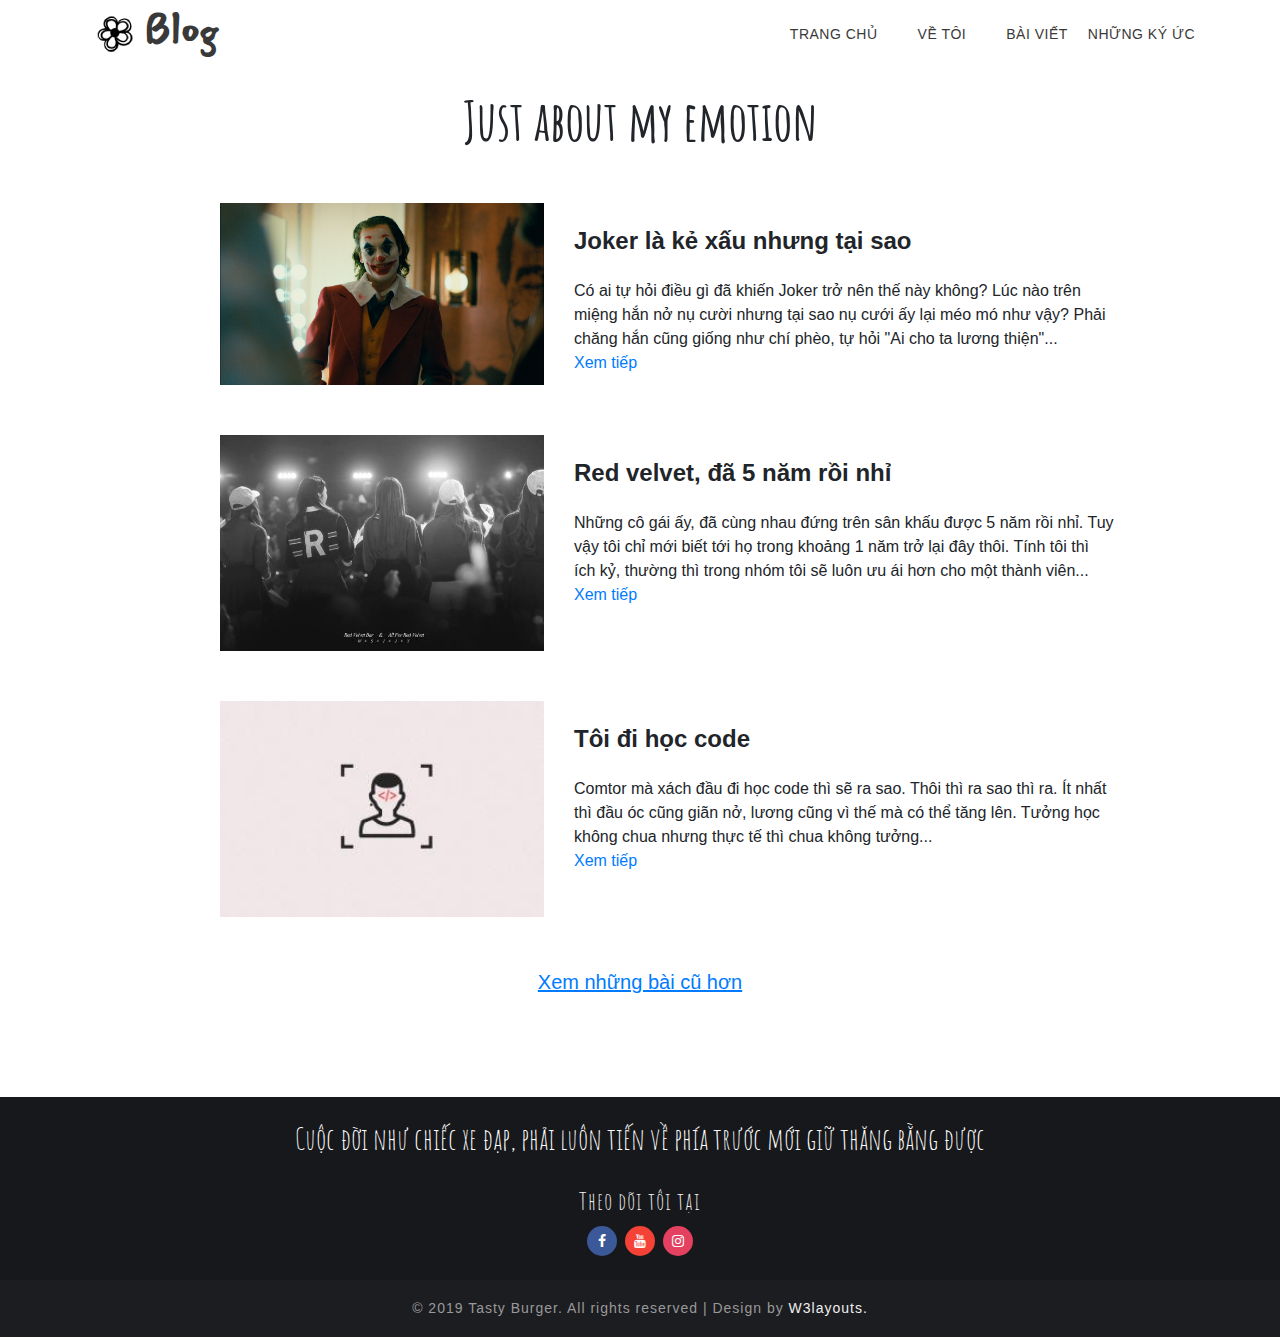
==== commit 9dbe1174: "Modified blog/index.html" ====
--- a/blog/index.html
+++ b/blog/index.html
@@ -90,7 +90,7 @@
 		<div class="row no-gutters">
 			<h1 class="title-page">Just about my emotion</h1>
 			<div class="blogcontent">
-				<a href="post1.html"><img src="images/post1.JPG" class="blogimg"/></a>
+				<a href="post1.html"><img src="images/post1.jpg" class="blogimg"/></a>
 				<div class="blogtext">
 					<div class="blogtitle">Joker là kẻ xấu nhưng tại sao</div>
 					<div class="blogdesciption">Có ai tự hỏi điều gì đã khiến Joker trở nên thế này không? 
@@ -101,7 +101,7 @@
 				</div>
 			</div>
 			<div class="blogcontent">
-				<a href="post2.html"><img src="images/post2.JPG" class="blogimg"/></a>
+				<a href="post2.html"><img src="images/post2.jpg" class="blogimg"/></a>
 				<div class="blogtext">
 					<div class="blogtitle">Red velvet, đã 5 năm rồi nhỉ</div>
 					<div class="blogdesciption">Những cô gái ấy, đã cùng nhau đứng trên sân khấu được 5 năm 
@@ -112,7 +112,7 @@
 				</div>
 			</div>
 			<div class="blogcontent">
-				<a href="post3.html"><img src="images/post3.JPG" class="blogimg"/></a>
+				<a href="post3.html"><img src="images/post3.jpg" class="blogimg"/></a>
 				<div class="blogtext">
 					<div class="blogtitle">Tôi đi học code</div>
 					<div class="blogdesciption">Comtor mà xách đầu đi học code thì sẽ ra sao. Thôi thì ra sao thì ra.
